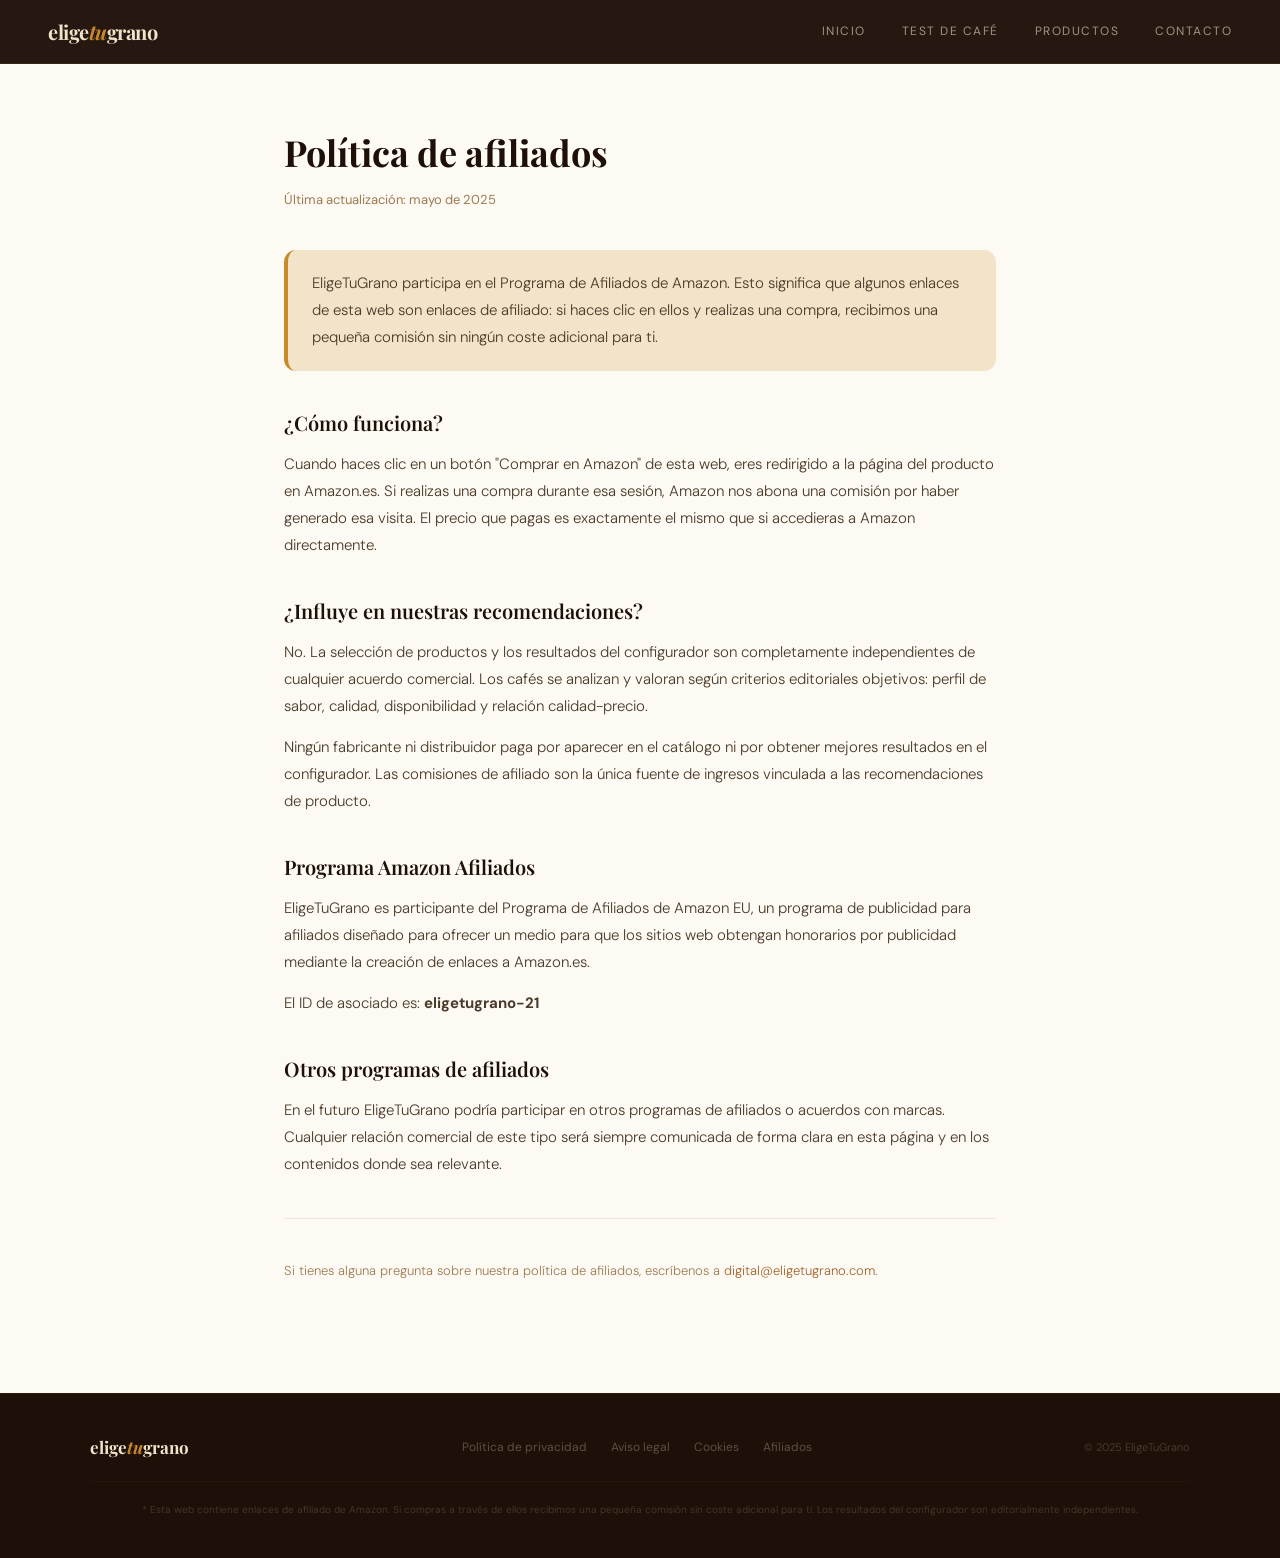
==== afiliados.html @ be94c34f "Add files via upload" ====
<!DOCTYPE html>
<html lang="es">
<head>
<meta charset="UTF-8">
<meta name="robots" content="noindex, nofollow">
<link rel="icon" href="favicon.png" type="image/png">
<link rel="apple-touch-icon" href="favicon.png">
<meta name="viewport" content="width=device-width, initial-scale=1.0">
<title>Política de afiliados — EligeTuGrano</title>
<link rel="preconnect" href="https://fonts.googleapis.com">
<link href="https://fonts.googleapis.com/css2?family=Playfair+Display:ital,wght@0,400;0,700;1,400&family=DM+Sans:wght@300;400;500&display=swap" rel="stylesheet">
<link rel="stylesheet" href="estilos.css">
<style>
.legal-wrap{max-width:760px;margin:0 auto;padding:60px 24px 96px;}
.legal-wrap h1{font-family:'Playfair Display',serif;font-size:36px;font-weight:700;color:var(--espresso);margin-bottom:8px;}
.legal-wrap .legal-date{font-size:13px;color:var(--text-soft);margin-bottom:40px;}
.legal-wrap h2{font-family:'Playfair Display',serif;font-size:20px;font-weight:600;color:var(--espresso);margin:36px 0 12px;}
.legal-wrap p{font-size:15px;color:#4a3a2a;line-height:1.8;font-weight:300;margin-bottom:14px;}
.legal-wrap ul{margin:0 0 14px 20px;}
.legal-wrap ul li{font-size:15px;color:#4a3a2a;line-height:1.8;font-weight:300;margin-bottom:6px;}
.legal-wrap a{color:var(--caramel);}
.legal-divider{border:none;border-top:1px solid rgba(106,58,31,0.1);margin:40px 0;}
.afil-box{background:var(--cream);border-radius:12px;padding:20px 24px;margin:24px 0;border-left:4px solid var(--honey);}
.afil-box p{margin-bottom:0;}
</style>
</head>
<body>
<div id="nav-placeholder"></div>
<div style="height:64px"></div>

<div class="legal-wrap">
  <h1>Política de afiliados</h1>
  <div class="legal-date">Última actualización: mayo de 2025</div>

  <div class="afil-box">
    <p>EligeTuGrano participa en el Programa de Afiliados de Amazon. Esto significa que algunos enlaces de esta web son enlaces de afiliado: si haces clic en ellos y realizas una compra, recibimos una pequeña comisión sin ningún coste adicional para ti.</p>
  </div>

  <h2>¿Cómo funciona?</h2>
  <p>Cuando haces clic en un botón "Comprar en Amazon" de esta web, eres redirigido a la página del producto en Amazon.es. Si realizas una compra durante esa sesión, Amazon nos abona una comisión por haber generado esa visita. El precio que pagas es exactamente el mismo que si accedieras a Amazon directamente.</p>

  <h2>¿Influye en nuestras recomendaciones?</h2>
  <p>No. La selección de productos y los resultados del configurador son completamente independientes de cualquier acuerdo comercial. Los cafés se analizan y valoran según criterios editoriales objetivos: perfil de sabor, calidad, disponibilidad y relación calidad-precio.</p>
  <p>Ningún fabricante ni distribuidor paga por aparecer en el catálogo ni por obtener mejores resultados en el configurador. Las comisiones de afiliado son la única fuente de ingresos vinculada a las recomendaciones de producto.</p>

  <h2>Programa Amazon Afiliados</h2>
  <p>EligeTuGrano es participante del Programa de Afiliados de Amazon EU, un programa de publicidad para afiliados diseñado para ofrecer un medio para que los sitios web obtengan honorarios por publicidad mediante la creación de enlaces a Amazon.es.</p>
  <p>El ID de asociado es: <strong>eligetugrano-21</strong></p>

  <h2>Otros programas de afiliados</h2>
  <p>En el futuro EligeTuGrano podría participar en otros programas de afiliados o acuerdos con marcas. Cualquier relación comercial de este tipo será siempre comunicada de forma clara en esta página y en los contenidos donde sea relevante.</p>

  <hr class="legal-divider">
  <p style="font-size:13px;color:var(--text-soft);">Si tienes alguna pregunta sobre nuestra política de afiliados, escríbenos a <a href="mailto:digital@eligetugrano.com">digital@eligetugrano.com</a>.</p>
</div>

<div id="footer-placeholder"></div>

<script>
function cargarComponente(id, archivo) {
  fetch(archivo).then(r => r.text()).then(html => {
    document.getElementById(id).innerHTML = html;
  }).catch(() => {});
}
cargarComponente('nav-placeholder', 'nav.html');
cargarComponente('footer-placeholder', 'footer.html');
</script>
</body>
</html>
---- estilos.css ----
/* ============================================================
   ELIGETUGRANO.COM — Hoja de estilos global
   Para cambiar colores corporativos, edita solo las variables
   del bloque :root y se aplica a toda la web automáticamente.
   ============================================================ */

/* ── VARIABLES CORPORATIVAS ── */
:root {
  /* Paleta de color */
  --espresso:   #1E0F08;   /* Negro café — fondo oscuro, textos principales */
  --roast:      #3D1F0D;   /* Marrón muy oscuro — gradientes, fondos secundarios */
  --bark:       #6B3A1F;   /* Marrón medio — bordes, acentos */
  --caramel:    #A0622D;   /* Marrón cálido — eyebrows, subtítulos */
  --honey:      #C8892A;   /* Dorado — color principal de marca, CTAs, acentos */
  --latte:      #D9B483;   /* Dorado claro — hover states, textos suaves sobre oscuro */
  --cream:      #F2E4C8;   /* Crema — textos sobre fondo oscuro */
  --milk:       #FAF5EA;   /* Blanco cálido — fondos de secciones alternas */
  --foam:       #FDFAF3;   /* Blanco muy cálido — fondo base de la web */

  /* Texto */
  --text-dark:  #1E0F08;   /* Texto principal */
  --text-mid:   #6B4B2A;   /* Texto secundario */
  --text-soft:  #9C7A52;   /* Texto terciario, placeholders */

  /* Tipografía */
  --font-serif: 'Playfair Display', serif;   /* Títulos y elementos destacados */
  --font-sans:  'DM Sans', sans-serif;       /* Cuerpo de texto, UI */

  /* Espaciado de secciones */
  --section-padding: 96px 24px;

  /* Bordes y radios */
  --radius-sm:  8px;
  --radius-md:  12px;
  --radius-lg:  16px;
  --radius-xl:  20px;
}

/* ── RESET Y BASE ── */
*, *::before, *::after { box-sizing: border-box; margin: 0; padding: 0; }
html { scroll-behavior: smooth; }
body {
  font-family: var(--font-sans);
  background: var(--foam);
  color: var(--text-dark);
  overflow-x: hidden;
  line-height: 1.6;
}
img { max-width: 100%; display: block; }
a { text-decoration: none; }

/* ── NAV ── */
nav {
  position: fixed; top: 0; left: 0; right: 0; z-index: 100;
  background: rgba(30,15,8,0.96);
  backdrop-filter: blur(16px);
  border-bottom: 1px solid rgba(200,137,42,0.12);
  padding: 0 48px; height: 64px;
  display: flex; align-items: center; justify-content: space-between;
}
.nav-logo {
  font-family: var(--font-serif);
  font-size: 20px; font-weight: 700;
  color: var(--cream); cursor: pointer;
  letter-spacing: -0.5px;
}
.nav-logo span { color: var(--honey); font-style: italic; }
.nav-links { display: flex; gap: 36px; align-items: center; }
.nav-links a {
  font-size: 12px; font-weight: 400;
  color: rgba(242,228,200,0.6);
  letter-spacing: 1.5px; text-transform: uppercase;
  transition: color 0.2s; cursor: pointer;
}
.nav-links a:hover { color: var(--latte); }
.nav-links a.active { color: var(--honey); }
.nav-burger {
  display: none; background: none; border: none;
  color: var(--cream); font-size: 22px; cursor: pointer;
}

/* ── SECCIONES GENERALES ── */
section { padding: var(--section-padding); }
.section-inner { max-width: 1100px; margin: 0 auto; }

.section-eyebrow {
  font-size: 11px; font-weight: 500;
  letter-spacing: 3px; text-transform: uppercase;
  color: var(--caramel); margin-bottom: 12px;
}
.section-title {
  font-family: var(--font-serif);
  font-size: clamp(30px, 4vw, 46px);
  font-weight: 700; color: var(--espresso);
  line-height: 1.1; margin-bottom: 14px;
}
.section-title em { font-style: italic; color: var(--caramel); }
.section-sub {
  font-size: 16px; color: var(--text-soft);
  font-weight: 300; line-height: 1.7; max-width: 540px;
}

/* ── BOTONES ── */
.btn-primary {
  display: inline-flex; align-items: center; gap: 8px;
  background: var(--honey); color: var(--espresso);
  border: none; border-radius: var(--radius-sm);
  padding: 14px 28px; font-size: 14px; font-weight: 500;
  font-family: var(--font-sans); cursor: pointer;
  transition: all 0.25s; letter-spacing: 0.2px;
}
.btn-primary:hover {
  background: var(--latte);
  transform: translateY(-2px);
  box-shadow: 0 8px 24px rgba(200,137,42,0.3);
}
.btn-ghost {
  display: inline-flex; align-items: center; gap: 8px;
  background: transparent; color: var(--cream);
  border: 1px solid rgba(242,228,200,0.25);
  border-radius: var(--radius-sm);
  padding: 14px 28px; font-size: 14px; font-weight: 400;
  font-family: var(--font-sans); cursor: pointer;
  transition: all 0.25s;
}
.btn-ghost:hover {
  border-color: rgba(242,228,200,0.5);
  background: rgba(242,228,200,0.05);
}
.btn-secondary {
  display: inline-flex; align-items: center; gap: 6px;
  background: none; color: var(--caramel);
  border: 1.5px solid rgba(160,98,45,0.3);
  border-radius: var(--radius-sm);
  padding: 11px 22px; font-size: 13px; font-weight: 500;
  font-family: var(--font-sans); cursor: pointer;
  transition: all 0.2s;
}
.btn-secondary:hover { background: var(--cream); border-color: var(--caramel); }

/* ── TAGS ── */
.tag {
  background: var(--cream); color: var(--bark);
  font-size: 11px; font-weight: 500;
  padding: 4px 10px; border-radius: 20px;
  display: inline-block;
}

/* ── BADGE PATROCINADO ── */
.sponsored-badge {
  display: inline-block;
  background: rgba(200,137,42,0.12); color: var(--honey);
  font-size: 9px; font-weight: 600;
  letter-spacing: 1.5px; text-transform: uppercase;
  padding: 3px 7px; border-radius: 4px;
  margin-left: 8px; vertical-align: middle;
}

/* ── FORMULARIOS ── */
.form-label {
  font-size: 12px; font-weight: 500;
  color: rgba(242,228,200,0.45);
  letter-spacing: 0.5px; display: block; margin-bottom: 6px;
}
.form-input, .form-textarea, .form-select {
  width: 100%;
  background: rgba(255,255,255,0.06);
  border: 1px solid rgba(200,137,42,0.18);
  border-radius: var(--radius-sm);
  padding: 13px 16px; font-size: 14px;
  color: var(--cream); font-family: var(--font-sans);
  transition: border-color 0.2s; outline: none;
}
.form-input::placeholder,
.form-textarea::placeholder { color: rgba(242,228,200,0.2); }
.form-input:focus,
.form-textarea:focus,
.form-select:focus { border-color: var(--honey); }
.form-textarea { height: 110px; resize: none; }
.form-select { color: rgba(242,228,200,0.45); }
.form-select option { background: var(--roast); color: var(--cream); }
.form-group { margin-bottom: 16px; }
.form-row { display: grid; grid-template-columns: 1fr 1fr; gap: 16px; }
.btn-enviar {
  width: 100%; background: var(--honey); color: var(--espresso);
  border: none; border-radius: var(--radius-sm);
  padding: 15px; font-size: 15px; font-weight: 600;
  font-family: var(--font-sans); cursor: pointer;
  transition: all 0.2s; letter-spacing: 0.3px;
}
.btn-enviar:hover { background: var(--latte); transform: translateY(-1px); }

/* ── AMAZON BTN ── */
.btn-amazon {
  background: #FF9900; color: #111;
  border: none; border-radius: var(--radius-sm);
  padding: 9px 16px; font-size: 12px; font-weight: 600;
  cursor: pointer; font-family: var(--font-sans);
  display: inline-flex; align-items: center; gap: 5px;
  transition: all 0.2s;
}
.btn-amazon:hover { background: #e68900; transform: translateY(-1px); }
.btn-amazon-sm {
  background: #FF9900; color: #111;
  border: none; border-radius: 6px;
  padding: 7px 12px; font-size: 11px; font-weight: 600;
  cursor: pointer; font-family: var(--font-sans); white-space: nowrap;
}

/* ── FOOTER ── */
footer {
  background: var(--espresso);
  border-top: 1px solid rgba(200,137,42,0.08);
  padding: 40px 48px;
}
.footer-inner {
  max-width: 1100px; margin: 0 auto;
  display: flex; align-items: center;
  justify-content: space-between; flex-wrap: wrap; gap: 20px;
}
.footer-logo {
  font-family: var(--font-serif);
  font-size: 17px; font-weight: 700; color: var(--cream);
}
.footer-logo span { color: var(--honey); font-style: italic; }
.footer-links { display: flex; gap: 24px; }
.footer-links a {
  font-size: 12px; color: rgba(242,228,200,0.3);
  cursor: pointer; transition: color 0.2s;
}
.footer-links a:hover { color: var(--latte); }
.footer-copy { font-size: 11px; color: rgba(242,228,200,0.2); }
.affil-note {
  font-size: 10px; color: rgba(242,228,200,0.18);
  text-align: center; max-width: 1100px;
  margin: 20px auto 0; padding-top: 20px;
  border-top: 1px solid rgba(200,137,42,0.06);
}

/* ── ANIMACIONES ── */
.fade-in {
  opacity: 0; transform: translateY(24px);
  transition: opacity 0.6s ease, transform 0.6s ease;
}
.fade-in.visible { opacity: 1; transform: translateY(0); }

/* ── RESPONSIVE ── */
@media(max-width: 768px) {
  nav { padding: 0 24px; }
  .nav-links { display: none; }
  .nav-burger { display: block; }
  .nav-links.open {
    display: flex; flex-direction: column;
    position: fixed; top: 64px; left: 0; right: 0;
    background: rgba(30,15,8,0.98);
    padding: 24px 32px 32px; gap: 20px;
    border-bottom: 1px solid rgba(200,137,42,0.1);
  }
  .form-row { grid-template-columns: 1fr; }
  footer { padding: 40px 24px; }
  .footer-inner { flex-direction: column; text-align: center; }
  .footer-links { flex-wrap: wrap; justify-content: center; }
}

/* ── TOOLTIPS GLOBALES ── */
.atributo-tooltip-text,
.filtro-tooltip-text {
  display: none;
  position: fixed;
  background: var(--espresso);
  color: var(--cream);
  font-size: 11px;
  font-weight: 300;
  line-height: 1.5;
  padding: 8px 10px;
  border-radius: 6px;
  white-space: nowrap;
  z-index: 9999;
  box-shadow: 0 4px 12px rgba(0,0,0,0.2);
  pointer-events: none;
  text-transform: none;
  letter-spacing: 0;
  font-family: var(--font-sans);
}
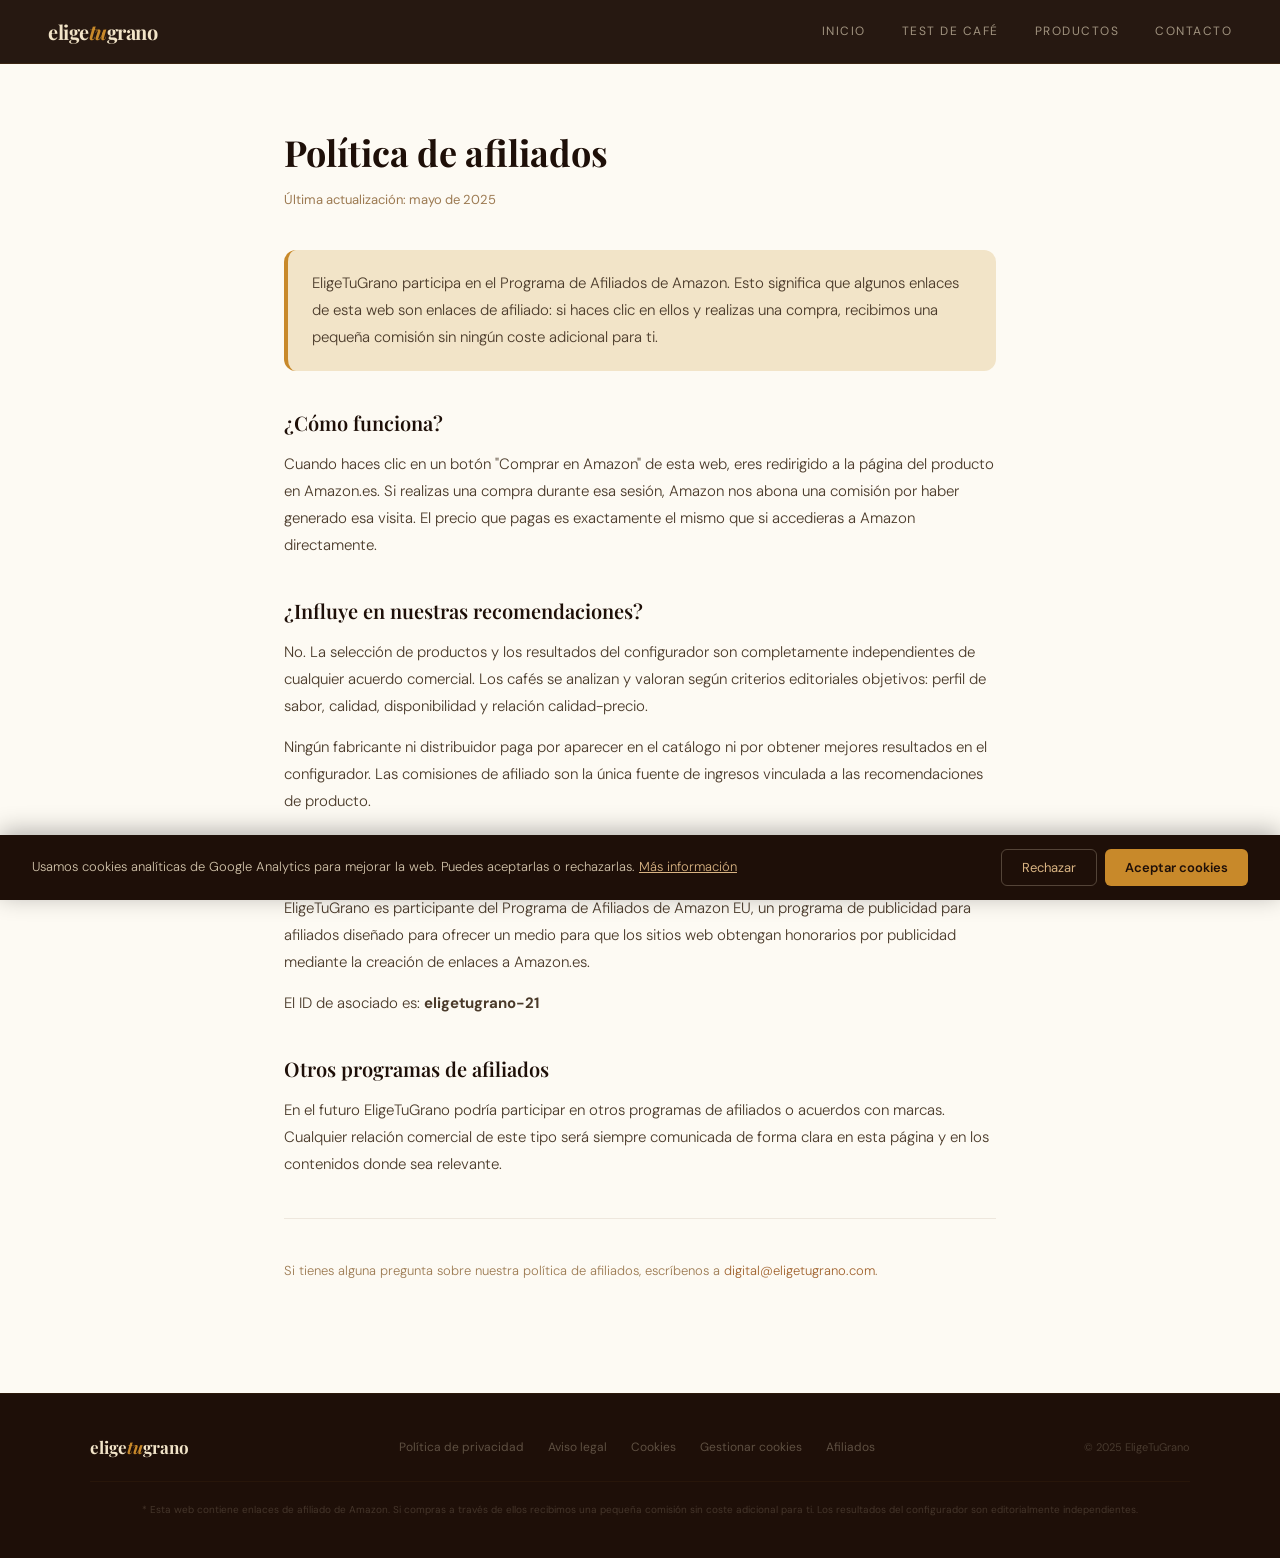
==== commit 1b6f29bd: "Add files via upload" ====
--- a/afiliados.html
+++ b/afiliados.html
@@ -2,7 +2,6 @@
 <html lang="es">
 <head>
 <meta charset="UTF-8">
-<meta name="robots" content="noindex, nofollow">
 <link rel="icon" href="favicon.png" type="image/png">
 <link rel="apple-touch-icon" href="favicon.png">
 <meta name="viewport" content="width=device-width, initial-scale=1.0">
@@ -65,5 +64,42 @@
 cargarComponente('nav-placeholder', 'nav.html');
 cargarComponente('footer-placeholder', 'footer.html');
 </script>
+
+<!-- Banner de cookies -->
+<div class="cookie-banner" id="cookie-banner">
+  <div class="cookie-banner-text">
+    Usamos cookies analíticas de Google Analytics para mejorar la web. Puedes aceptarlas o rechazarlas. <a href="cookies.html">Más información</a>
+  </div>
+  <div class="cookie-banner-btns">
+    <button class="btn-cookie-reject" onclick="cookieDecision(false)">Rechazar</button>
+    <button class="btn-cookie-accept" onclick="cookieDecision(true)">Aceptar cookies</button>
+  </div>
+</div>
+<script>
+(function(){
+  const consent = localStorage.getItem('etg_cookie_consent');
+  if(consent === null){
+    setTimeout(() => { const b=document.getElementById('cookie-banner'); if(b) b.classList.add('visible'); }, 800);
+  } else if(consent === 'true'){
+    loadGTM();
+  }
+})();
+function cookieDecision(accepted){
+  localStorage.setItem('etg_cookie_consent', accepted ? 'true' : 'false');
+  const b=document.getElementById('cookie-banner');
+  if(b) b.classList.remove('visible');
+  if(accepted) loadGTM();
+}
+function loadGTM(){
+  if(window._gtmLoaded) return;
+  window._gtmLoaded = true;
+  (function(w,d,s,l,i){w[l]=w[l]||[];w[l].push({'gtm.start':new Date().getTime(),event:'gtm.js'});var f=d.getElementsByTagName(s)[0],j=d.createElement(s),dl=l!='dataLayer'?'&l='+l:'';j.async=true;j.src='https://www.googletagmanager.com/gtm.js?id='+i+dl;f.parentNode.insertBefore(j,f);})(window,document,'script','dataLayer','GTM-K8HG73FW');
+}
+function abrirPreferenciasCookies(){
+  localStorage.removeItem('etg_cookie_consent');
+  const b=document.getElementById('cookie-banner');
+  if(b) b.classList.add('visible');
+}
+</script>
 </body>
 </html>
--- a/estilos.css
+++ b/estilos.css
@@ -282,3 +282,14 @@
   letter-spacing: 0;
   font-family: var(--font-sans);
 }
+
+/* ── BANNER COOKIES ── */
+.cookie-banner{position:fixed;bottom:0;left:0;right:0;z-index:9999;background:var(--espresso);color:var(--cream);padding:16px 20px;display:flex;flex-direction:column;gap:12px;box-shadow:0 -4px 24px rgba(0,0,0,0.3);transform:translateY(100%);transition:transform 0.4s cubic-bezier(0.4,0,0.2,1);}
+.cookie-banner.visible{transform:translateY(0);}
+.cookie-banner-text{font-size:13px;line-height:1.6;font-weight:300;color:rgba(242,228,200,0.85);}
+.cookie-banner-text a{color:var(--latte);text-decoration:underline;}
+.cookie-banner-btns{display:flex;gap:8px;flex-wrap:wrap;}
+.btn-cookie-accept{background:var(--honey);color:var(--espresso);border:none;border-radius:6px;padding:9px 20px;font-size:13px;font-weight:600;cursor:pointer;font-family:'DM Sans',sans-serif;white-space:nowrap;}
+.btn-cookie-reject{background:none;color:var(--latte);border:1px solid rgba(242,228,200,0.25);border-radius:6px;padding:9px 20px;font-size:13px;font-weight:400;cursor:pointer;font-family:'DM Sans',sans-serif;white-space:nowrap;}
+.btn-cookie-reject:hover{border-color:rgba(242,228,200,0.5);}
+@media(min-width:640px){.cookie-banner{flex-direction:row;align-items:center;justify-content:space-between;padding:14px 32px;}.cookie-banner-text{flex:1;}.cookie-banner-btns{flex-shrink:0;}}
